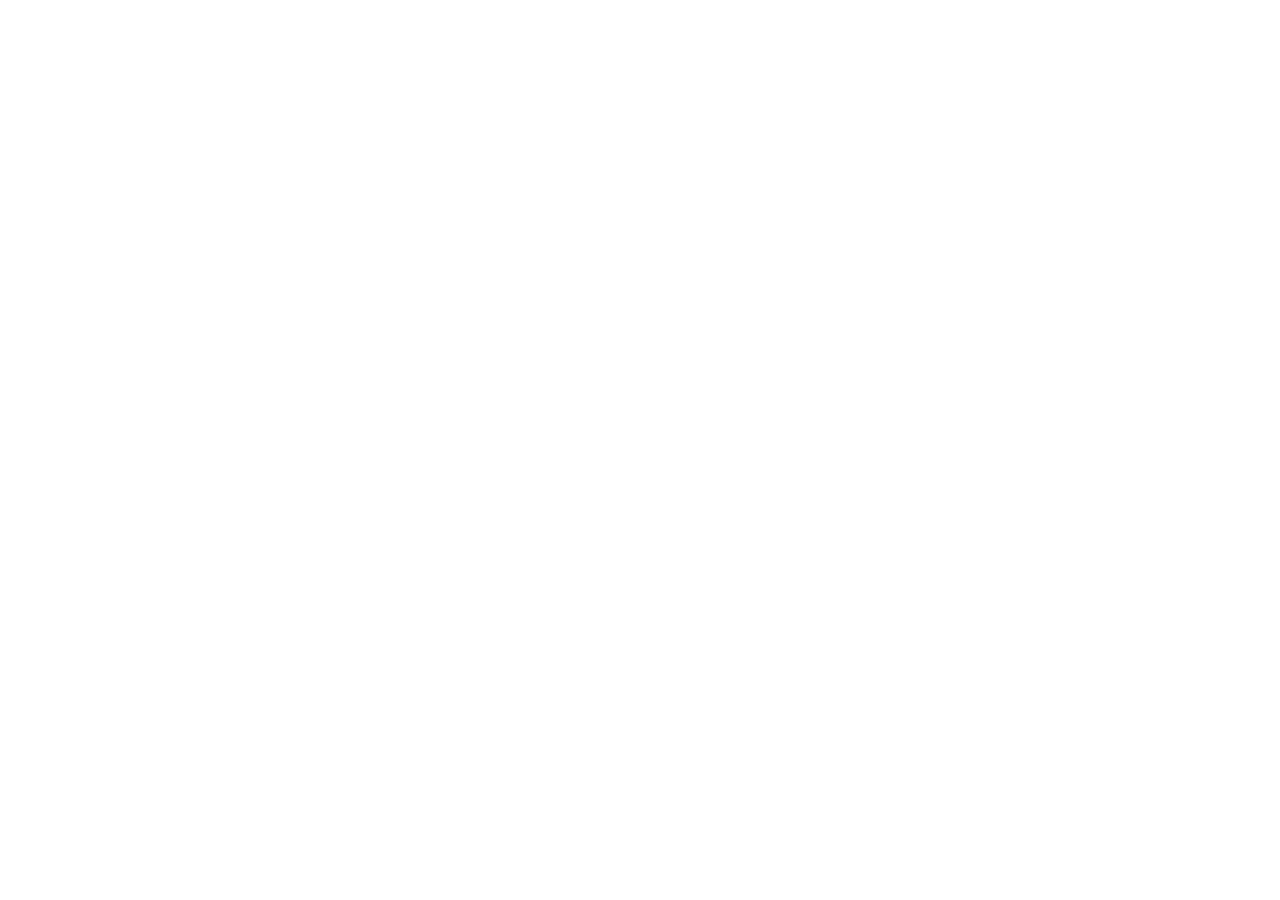
==== src/pages/contato.html @ 90fafc1c "Estrutura inicial do site" ====
<!DOCTYPE html>
<html lang="en">
<head>
    <meta charset="UTF-8">
    <meta name="viewport" content="width=device-width, initial-scale=1.0">
    <title>Document</title>
    <link rel="stylesheet" href="../css/style.css">
</head>
<body>
    
</body>
</html>
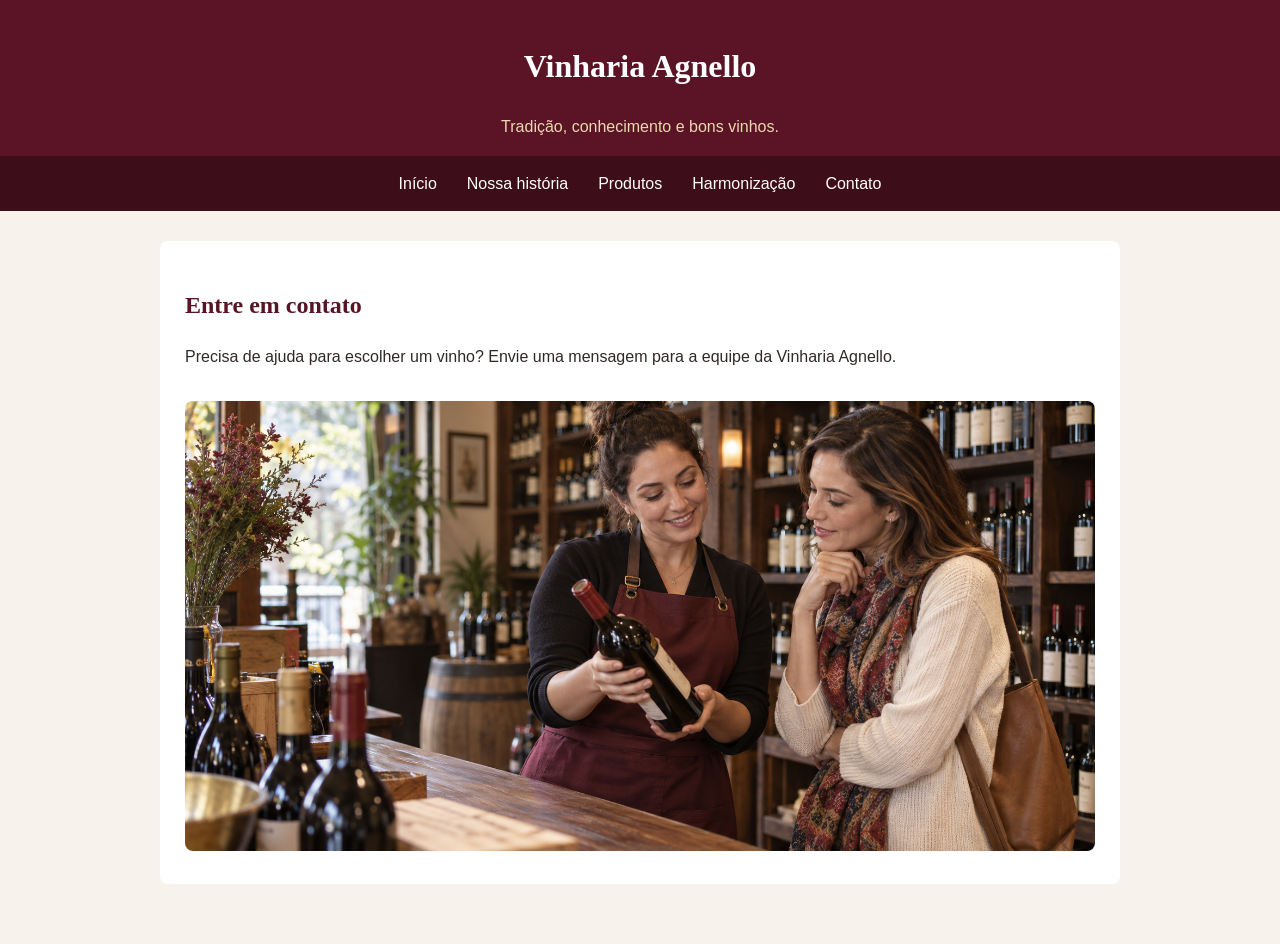
==== commit 40d3df7a: "Adiciona estilo visual simples ao site" ====
--- a/src/pages/contato.html
+++ b/src/pages/contato.html
@@ -3,10 +3,61 @@
 <head>
     <meta charset="UTF-8">
     <meta name="viewport" content="width=device-width, initial-scale=1.0">
-    <title>Document</title>
+    <title>Vinharia Agnello | Contato</title>
     <link rel="stylesheet" href="../css/style.css">
 </head>
 <body>
-    
+
+    <header>
+        <div class="cabecalho">
+            <h1>Vinharia Agnello</h1>
+
+            <p>Tradição, conhecimento e bons vinhos.</p>
+        </div>
+
+        <nav aria-label="Navegação principal">
+            <ul class="menu">
+                <li>
+                    <a href="../../index.html">Início</a>
+                </li>
+
+                <li>
+                    <a href="./historia.html">Nossa história</a>
+                </li>
+
+                <li>
+                    <a href="./produtos.html">Produtos</a>
+                </li>
+
+                <li>
+                    <a href="./harmonizacao.html">Harmonização</a>
+                </li>
+
+                <li>
+                    <a href="./contato.html">Contato</a>
+                </li>
+            </ul>
+        </nav>
+    </header>
+
+    <main>
+
+        <section id="apresentacao-contato">
+            <h2>Entre em contato</h2>
+
+            <p>
+                Precisa de ajuda para escolher um vinho? Envie uma mensagem
+                para a equipe da Vinharia Agnello.
+            </p>
+
+            <img
+                src="../assets/imgs/contato.jpg"
+                alt="Atendente de uma vinharia auxiliando uma cliente"
+            >
+
+        </section>
+
+    </main>
+
 </body>
 </html>
--- a/src/css/style.css
+++ b/src/css/style.css
@@ -0,0 +1,216 @@
+/* Configuração geral */
+
+* {
+    box-sizing: border-box;
+}
+
+body {
+    background-color: #f7f2eb;
+    color: #302925;
+    font-family: Arial, sans-serif;
+    line-height: 1.6;
+    margin: 0;
+}
+
+h1,
+h2,
+h3 {
+    font-family: Georgia, serif;
+}
+
+h2,
+h3 {
+    color: #5a1425;
+}
+
+img {
+    border-radius: 8px;
+    height: auto;
+    max-width: 100%;
+}
+
+
+/* Cabeçalho */
+
+header {
+    background-color: #5a1425;
+    color: white;
+    padding-top: 20px;
+    text-align: center;
+}
+
+.cabecalho p {
+    color: #ead8b1;
+}
+
+
+/* Menu */
+
+nav {
+    background-color: #3d0e1a;
+}
+
+.menu {
+    display: flex;
+    justify-content: center;
+    list-style: none;
+    margin: 0;
+    padding: 0;
+}
+
+.menu a {
+    color: white;
+    display: block;
+    padding: 15px;
+    text-decoration: none;
+}
+
+.menu a:hover {
+    background-color: #7a263b;
+}
+
+
+/* Conteúdo */
+
+main {
+    margin: auto;
+    max-width: 1000px;
+    padding: 30px 20px;
+}
+
+section {
+    background-color: white;
+    border-radius: 8px;
+    margin-bottom: 30px;
+    padding: 25px;
+}
+
+section img {
+    margin-top: 15px;
+    max-height: 450px;
+    object-fit: cover;
+    width: 100%;
+}
+
+
+/* Botões e links */
+
+.botao,
+button {
+    background-color: #5a1425;
+    border: none;
+    border-radius: 5px;
+    color: white;
+    cursor: pointer;
+    display: inline-block;
+    padding: 10px 18px;
+    text-decoration: none;
+}
+
+.botao:hover,
+button:hover {
+    background-color: #a77b32;
+}
+
+
+/* Cards */
+
+.lista-categorias,
+.lista-harmonizacoes,
+.lista-ocasioes {
+    display: grid;
+    gap: 15px;
+    grid-template-columns: repeat(2, 1fr);
+}
+
+.categoria,
+.harmonizacao,
+.ocasiao {
+    background-color: #f7f2eb;
+    border-left: 4px solid #a77b32;
+    padding: 15px;
+}
+
+
+/* Tabela */
+
+.tabela-responsiva {
+    overflow-x: auto;
+}
+
+table {
+    border-collapse: collapse;
+    width: 100%;
+}
+
+th,
+td {
+    border: 1px solid #cccccc;
+    padding: 10px;
+    text-align: left;
+}
+
+th {
+    background-color: #5a1425;
+    color: white;
+}
+
+
+/* Formulário */
+
+.campo {
+    display: flex;
+    flex-direction: column;
+    margin-bottom: 15px;
+}
+
+label {
+    font-weight: bold;
+    margin-bottom: 5px;
+}
+
+input,
+textarea {
+    border: 1px solid #aaaaaa;
+    border-radius: 4px;
+    font: inherit;
+    padding: 10px;
+}
+
+
+/* Vídeo */
+
+.video-responsivo iframe {
+    border: none;
+    height: 400px;
+    width: 100%;
+}
+
+
+/* Rodapé */
+
+footer {
+    background-color: #302925;
+    color: white;
+    padding: 20px;
+    text-align: center;
+}
+
+
+/* Celulares */
+
+@media (max-width: 700px) {
+    .menu {
+        flex-direction: column;
+    }
+
+    .lista-categorias,
+    .lista-harmonizacoes,
+    .lista-ocasioes {
+        grid-template-columns: 1fr;
+    }
+
+    .video-responsivo iframe {
+        height: 250px;
+    }
+}
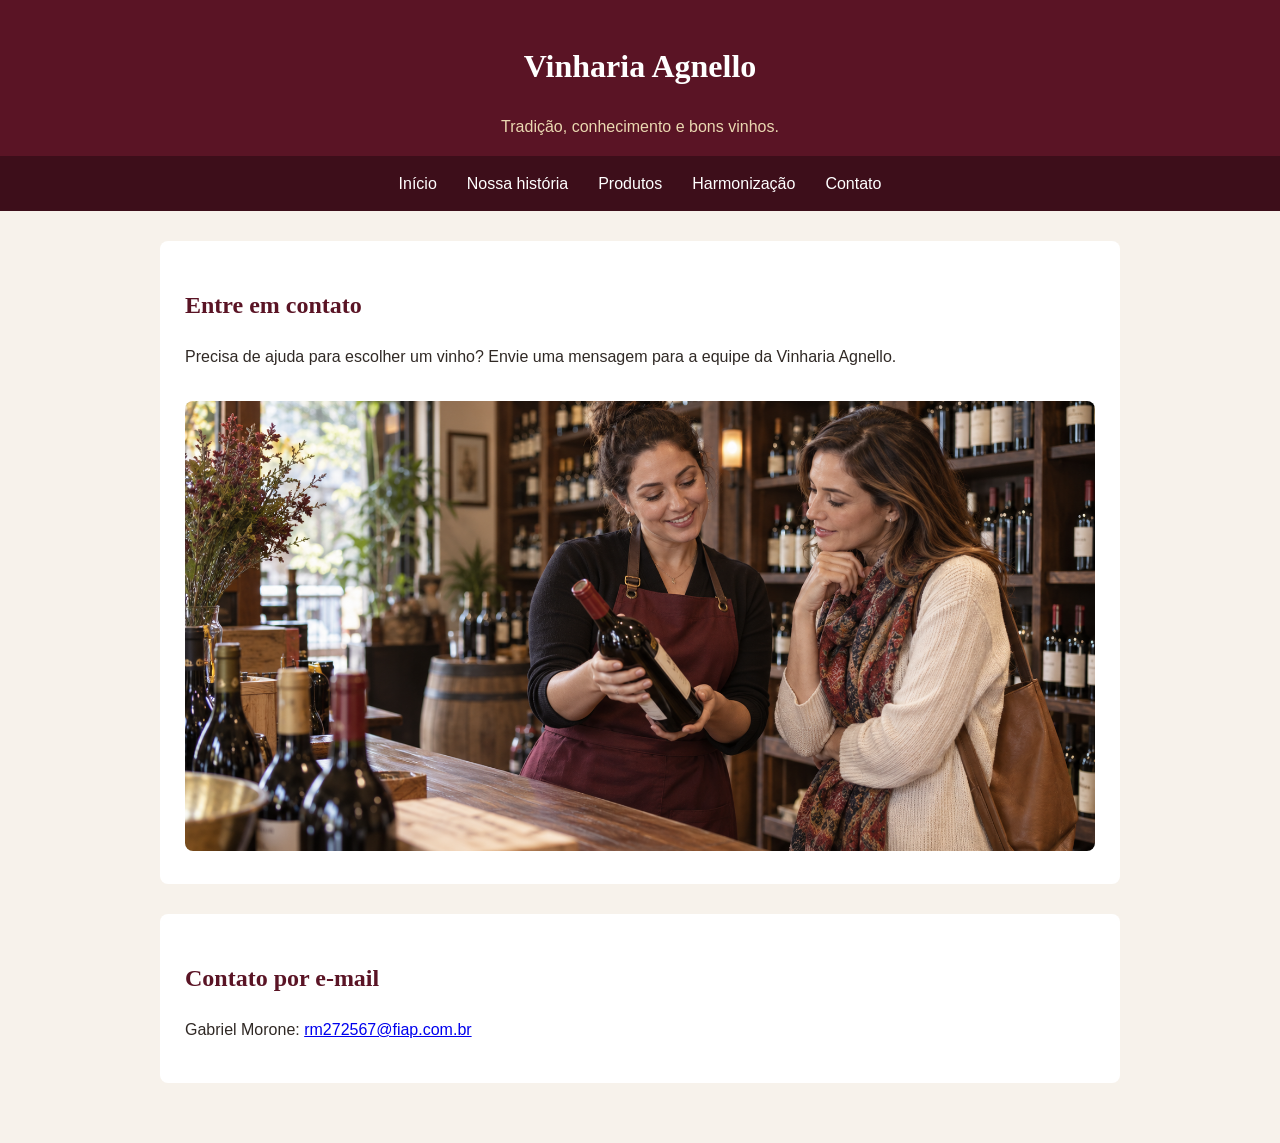
==== commit d53db41d: "Adiciona e-mail de contato" ====
--- a/src/pages/contato.html
+++ b/src/pages/contato.html
@@ -56,6 +56,16 @@
             >
 
         </section>
+        <section id="email-contato">
+    <h2>Contato por e-mail</h2>
+
+    <p>
+        Gabriel Morone:
+        <a href="mailto:rm272567@fiap.com.br">
+            rm272567@fiap.com.br
+        </a>
+    </p>
+</section>
 
     </main>
 
